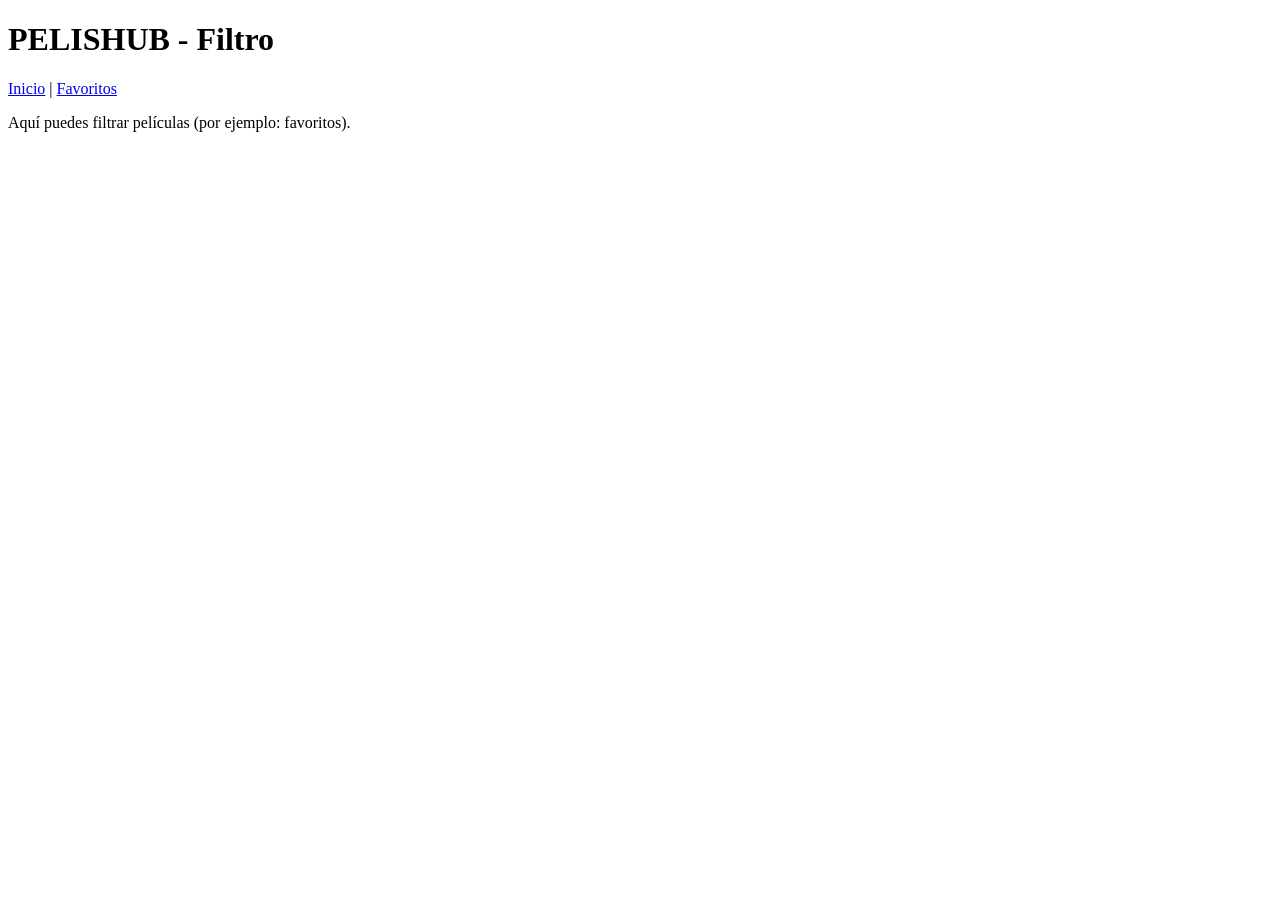
==== detalles.html @ 51a054b3 "feat: se crea estructura base en 3 archivos html" ====
<!DOCTYPE html>
<html lang="es">
<head>
  <meta charset="UTF-8">
  <title>Filtro - PELISHUB</title>
</head>
<body>

  <h1>PELISHUB - Filtro</h1>

  <nav>
    <a href="index.html">Inicio</a> |
    <a href="favorito.html">Favoritos</a>
  </nav>

  <p>Aquí puedes filtrar películas (por ejemplo: favoritos).</p>

</body>
</html>
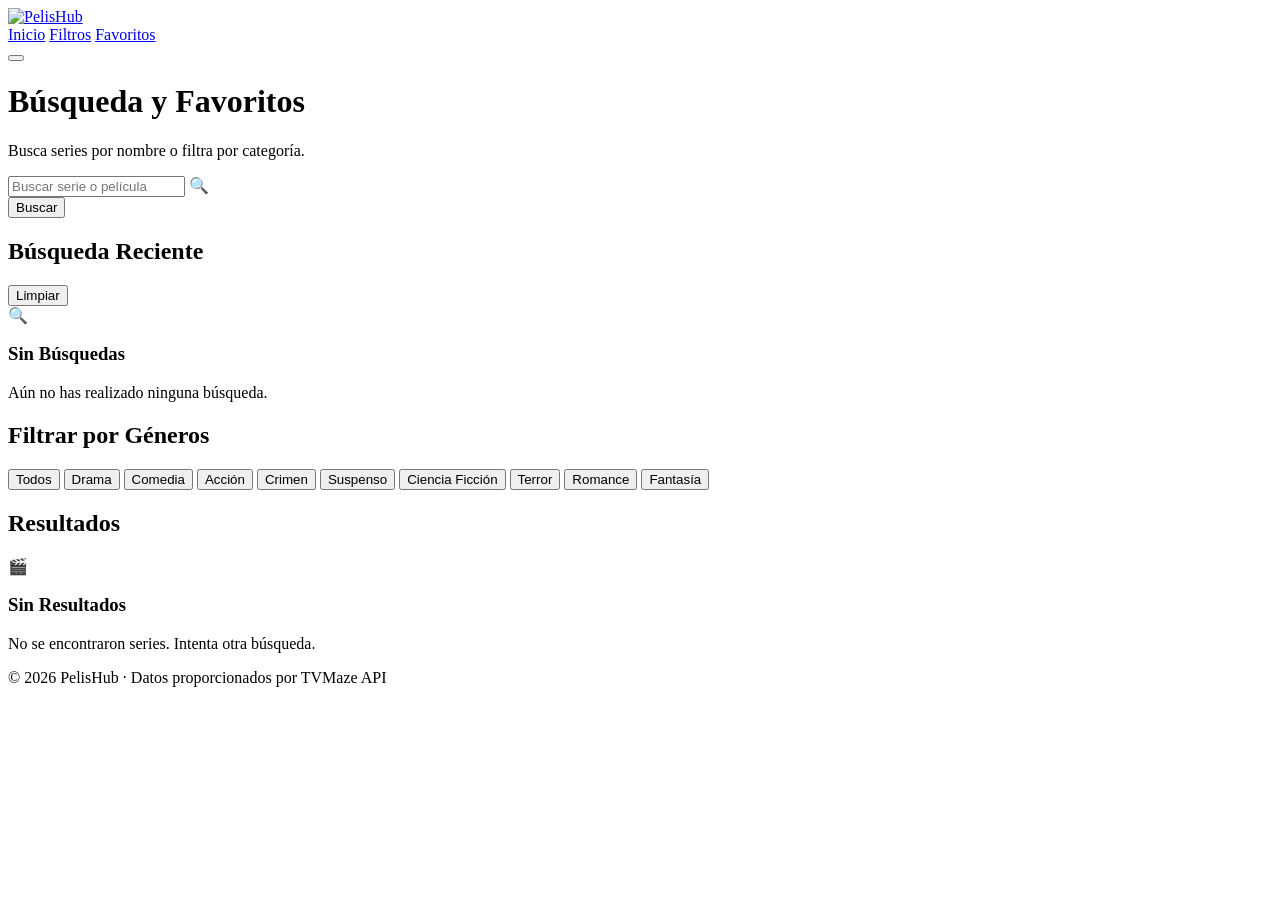
==== commit fd588a9f: "feat: se realiza modificacion en estructura hmtl dandole un diseño y agregandole el logo" ====
--- a/detalles.html
+++ b/detalles.html
@@ -1,19 +1,96 @@
-<!DOCTYPE html>
+<!doctype html>
 <html lang="es">
-<head>
-  <meta charset="UTF-8">
-  <title>Filtro - PELISHUB</title>
-</head>
-<body>
+  <head>
+    <meta charset="UTF-8" />
+    <title>Filtro - PELISHUB</title>
+    <link rel="stylesheet" href="style.css" />
+  </head>
+  <body>
+    <header>
+      <nav>
+        <a href="index.html" class="nav-logo">
+          <img src="Logo.png" alt="PelisHub" />
+        </a>
+        <div class="nav-links" id="nav-links">
+          <a href="index.html">Inicio</a>
+          <a href="detalles.html" class="active">Filtros</a>
+          <a href="favorito.html">Favoritos</a>
+        </div>
+        <button class="nav-toggle" id="nav-toggle" aria-label="Menú">
+          <span></span>
+          <span></span>
+          <span></span>
+        </button>
+      </nav>
+    </header>
 
-  <h1>PELISHUB - Filtro</h1>
+    <main>
+      <div class="container">
+        <div class="page-header">
+          <h1>Búsqueda y <span>Favoritos</span></h1>
+          <p>Busca series por nombre o filtra por categoría.</p>
+        </div>
 
-  <nav>
-    <a href="index.html">Inicio</a> |
-    <a href="favorito.html">Favoritos</a>
-  </nav>
+        <div class="search-wrapper">
+          <div class="search-box">
+            <input
+              type="text"
+              id="input-buscar"
+              placeholder="Buscar serie o película"
+            />
+            <span class="icono-buscar" id="icono-buscar">&#128269;</span>
+          </div>
+          <button class="btn-primario" id="btn-buscar">Buscar</button>
+        </div>
 
-  <p>Aquí puedes filtrar películas (por ejemplo: favoritos).</p>
+        <div class="seccion-header">
+          <h2>Búsqueda <span>Reciente</span></h2>
+          <button class="btn btn-secundario btn-sm" id="btn-limpiar-historial">
+            Limpiar
+          </button>
+        </div>
 
-</body>
-</html>+        <div class="Historial-lista" id="Historial-lista"></div>
+
+        <div class="estado-vacio" id="estado-historial-vacio">
+          <div class="icono">&#128269;</div>
+          <h3>Sin Búsquedas</h3>
+          <p>Aún no has realizado ninguna búsqueda.</p>
+        </div>
+
+        <div class="filtros" id="filtros">
+          <h2>Filtrar por <span>Géneros</span></h2>
+        </div>
+
+        <div class="filtros" id="filtros">
+          <button class="pill active" data-genero="todos">Todos</button>
+          <button class="pill" data-genero="Drama">Drama</button>
+          <button class="pill" data-genero="Comedy">Comedia</button>
+          <button class="pill" data-genero="Action">Acción</button>
+          <button class="pill" data-genero="Crime">Crimen</button>
+          <button class="pill" data-genero="Thriller">Suspenso</button>
+          <button class="pill" data-genero="Sci-Fi">Ciencia Ficción</button>
+          <button class="pill" data-genero="Horror">Terror</button>
+          <button class="pill" data-genero="Romance">Romance</button>
+          <button class="pill" data-genero="Fantasy">Fantasía</button>
+        </div>
+
+        <div class="seccion-header">
+          <h2>Resultados</h2>
+        </div>
+
+        <div class="cards-grids" id="contenedor-resultados"></div>
+
+        <div class="estado-vacio" id="estado-resultado-vacio">
+          <div class="icono">&#127916;</div>
+          <h3>Sin Resultados</h3>
+          <p>No se encontraron series. Intenta otra búsqueda.</p>
+        </div>
+      </div>
+    </main>
+
+    <footer>
+      <p>© 2026 <span>PelisHub</span> · Datos proporcionados por TVMaze API</p>
+    </footer>
+  </body>
+</html>
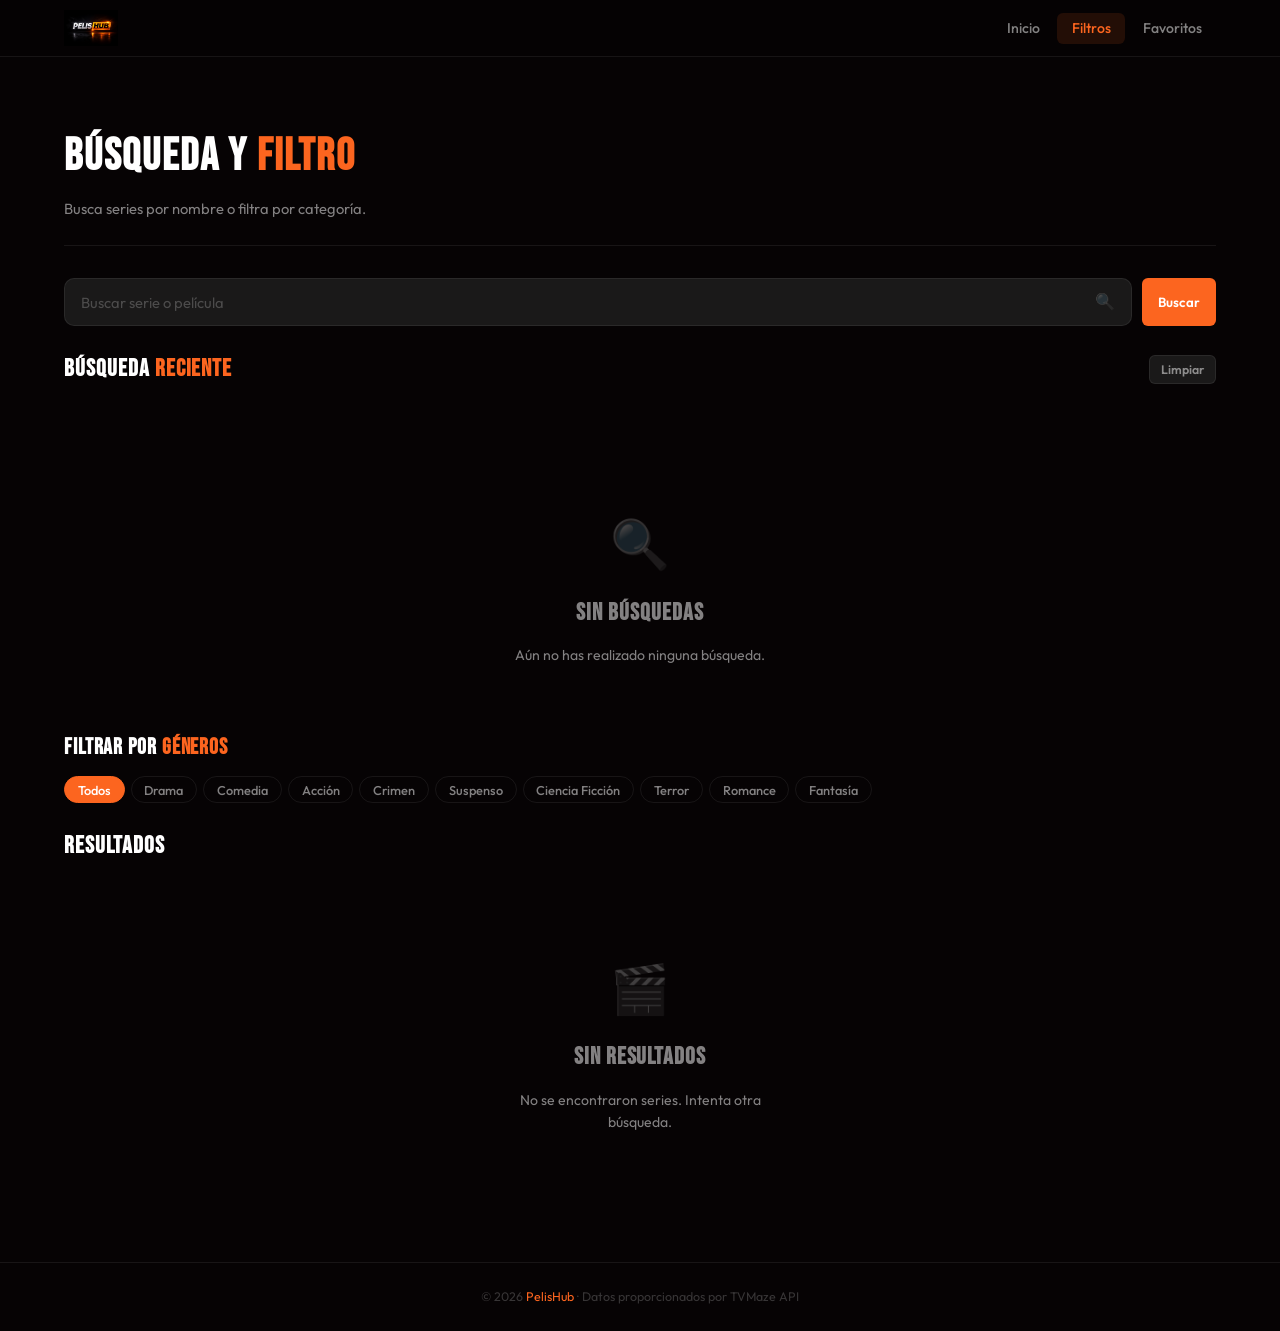
==== commit 81d9ce05: "fix: se corrigen etiquetas y ortografia en los html" ====
--- a/detalles.html
+++ b/detalles.html
@@ -27,7 +27,7 @@
     <main>
       <div class="container">
         <div class="page-header">
-          <h1>Búsqueda y <span>Favoritos</span></h1>
+          <h1>Búsqueda y <span>Filtro</span></h1>
           <p>Busca series por nombre o filtra por categoría.</p>
         </div>
 
@@ -60,9 +60,6 @@
 
         <div class="filtros" id="filtros">
           <h2>Filtrar por <span>Géneros</span></h2>
-        </div>
-
-        <div class="filtros" id="filtros">
           <button class="pill active" data-genero="todos">Todos</button>
           <button class="pill" data-genero="Drama">Drama</button>
           <button class="pill" data-genero="Comedy">Comedia</button>
--- a/style.css
+++ b/style.css
@@ -0,0 +1,439 @@
+@import url('https://fonts.googleapis.com/css2?family=Bebas+Neue&family=Outfit:wght@400;500;600;700&display=swap');
+
+/* ── Variables ── */
+:root {
+  --bg:            #060304;
+  --bg-card:       #111010;
+  --bg-elevated:   #1a1919;
+  --naranja:       #FC651F;
+  --naranja-dim:   rgba(252, 101, 31, 0.12);
+  --naranja-glow:  rgba(252, 101, 31, 0.32);
+  --blanco:        #FFFFFF;
+  --gris:          rgba(255, 255, 255, 0.5);
+  --gris-suave:    rgba(255, 255, 255, 0.22);
+  --borde:         rgba(255, 255, 255, 0.07);
+  --borde-naranja: rgba(252, 101, 31, 0.35);
+  --sombra:        0 4px 24px rgba(0, 0, 0, 0.6);
+  --radio-sm:      6px;
+  --radio-md:      10px;
+  --fuente-titulo: 'Bebas Neue', cursive;
+  --fuente-body:   'Outfit', sans-serif;
+  --transicion:    all 0.22s ease;
+}
+
+/* ── Reset ── */
+*, *::before, *::after { box-sizing: border-box; margin: 0; padding: 0; }
+html  { scroll-behavior: smooth; }
+body  { background: var(--bg); color: var(--blanco); font-family: var(--fuente-body); line-height: 1.6; min-height: 100vh; -webkit-font-smoothing: antialiased; }
+a     { color: var(--naranja); text-decoration: none; transition: var(--transicion); }
+a:hover { color: var(--blanco); }
+img   { display: block; max-width: 100%; }
+ul    { list-style: none; }
+
+/* ── Contenedor ── */
+.container { width: 100%; max-width: 1200px; margin: 0 auto; padding: 0 1.5rem; }
+
+/* ANIMACIÓN DE INTRO */
+
+#intro {
+  position: fixed;
+  inset: 0;
+  background: var(--bg);
+  display: flex;
+  align-items: center;
+  justify-content: center;
+  z-index: 9999;
+  overflow: hidden;
+}
+
+/* Línea naranja que barre de izquierda a derecha */
+#intro::before {
+  content: '';
+  position: absolute;
+  top: 0; left: 0; right: 0;
+  height: 3px;
+  background: var(--naranja);
+  transform: scaleX(0);
+  transform-origin: left;
+  animation: lineaTop 0.6s ease 0.2s forwards;
+}
+
+/* El div intro-glow envuelve logo + eslogan + barra */
+.intro-glow {
+  position: relative;
+  display: flex;
+  flex-direction: column;
+  align-items: center;
+  justify-content: center;
+  gap: 0;
+}
+
+/* Brillo naranja detrás del logo */
+.intro-glow::before {
+  content: '';
+  position: absolute;
+  width: 420px;
+  height: 180px;
+  background: radial-gradient(ellipse, rgba(252, 101, 31, 0.38) 0%, transparent 70%);
+  filter: blur(32px);
+  opacity: 0;
+  animation: brilloIn 1s ease 0.7s forwards;
+  z-index: 0;
+}
+
+/* Logo */
+.intro-logo {
+  width: min(360px, 75vw);
+  height: auto;
+  position: relative;
+  z-index: 1;
+  opacity: 0;
+  transform: scale(0.5);
+  animation: logoIn 0.75s cubic-bezier(0.34, 1.56, 0.64, 1) 0.3s forwards;
+}
+
+/* Eslogan */
+.intro-eslogan {
+  font-family: var(--fuente-body);
+  font-size: clamp(0.68rem, 2vw, 0.88rem);
+  color: var(--gris-suave);
+  letter-spacing: 0.2em;
+  text-transform: uppercase;
+  text-align: center;
+  margin-top: 1.5rem;
+  position: relative;
+  z-index: 1;
+  opacity: 0;
+  max-width: 400px;
+  padding: 0 1rem;
+  animation: fadeUp 0.5s ease 1.1s forwards;
+}
+
+/* Barra de carga */
+.intro-barra-carga {
+  margin-top: 2rem;
+  width: min(180px, 42vw);
+  height: 2px;
+  background: var(--gris-suave);
+  border-radius: 999px;
+  overflow: hidden;
+  position: relative;
+  z-index: 1;
+  opacity: 0;
+  animation: fadeUp 0.4s ease 1.3s forwards;
+}
+
+.intro-barra {
+  height: 100%;
+  width: 0%;
+  background: var(--naranja);
+  border-radius: 999px;
+  box-shadow: 0 0 12px rgba(252, 101, 31, 0.75);
+  animation: cargaIn 1.7s ease 1.5s forwards;
+}
+
+/* Fade out — JS añade clase .saliendo */
+#intro.saliendo {
+  animation: introOut 0.65s ease forwards;
+  pointer-events: none;
+}
+
+/* Página oculta hasta que termine la intro */
+#pagina-principal {
+  opacity: 0;
+  transition: opacity 0.55s ease;
+}
+
+#pagina-principal.visible { opacity: 1; }
+
+/* ── Keyframes intro ── */
+@keyframes lineaTop { to { transform: scaleX(1); } }
+@keyframes brilloIn { to { opacity: 1; } }
+@keyframes logoIn   { to { opacity: 1; transform: scale(1); } }
+@keyframes fadeUp   { from { opacity: 0; transform: translateY(14px); } to { opacity: 1; transform: translateY(0); } }
+@keyframes cargaIn  { 0% { width: 0%; } 25% { width: 28%; } 55% { width: 60%; } 80% { width: 85%; } 100% { width: 100%; } }
+@keyframes introOut { to { opacity: 0; transform: scale(1.03); } }
+
+/* HEADER Y NAV */
+header {
+  position: sticky;
+  top: 0;
+  z-index: 100;
+  background: rgba(6, 3, 4, 0.92);
+  backdrop-filter: blur(12px);
+  -webkit-backdrop-filter: blur(12px);
+  border-bottom: 1px solid var(--borde);
+}
+
+nav {
+  display: flex;
+  align-items: center;
+  justify-content: space-between;
+  padding: 0.6rem 1.5rem;
+  max-width: 1200px;
+  margin: 0 auto;
+  height: 56px;
+}
+
+/* Logo en el nav */
+.nav-logo { display: flex; align-items: center; }
+.nav-logo img { height: 36px; width: auto; object-fit: contain; }
+
+/* Links del nav — index.html usa div sin clase, los otros usan .nav-links */
+nav div a,
+.nav-links a {
+  color: var(--gris);
+  font-size: 0.88rem;
+  font-weight: 500;
+  padding: 0.4rem 0.9rem;
+  border-radius: var(--radio-sm);
+  transition: var(--transicion);
+}
+
+nav div a:hover,
+.nav-links a:hover  { color: var(--blanco); background: var(--naranja-dim); }
+nav div a.active,
+.nav-links a.active { color: var(--naranja); background: var(--naranja-dim); }
+
+/* Hamburguesa */
+.nav-toggle {
+  display: none;
+  flex-direction: column;
+  gap: 5px;
+  background: none;
+  border: none;
+  cursor: pointer;
+  padding: 6px;
+  border-radius: var(--radio-sm);
+}
+
+.nav-toggle span { display: block; width: 20px; height: 2px; background: var(--blanco); border-radius: 2px; transition: var(--transicion); }
+.nav-toggle.abierto span:nth-child(1) { transform: translateY(7px) rotate(45deg); }
+.nav-toggle.abierto span:nth-child(2) { opacity: 0; }
+.nav-toggle.abierto span:nth-child(3) { transform: translateY(-7px) rotate(-45deg); }
+
+/* CONTENIDO PRINCIPAL */
+main { padding: 2rem 0 4rem; }
+
+/* Encabezado de página */
+.page-header { padding: 2rem 0 1.5rem; border-bottom: 1px solid var(--borde); margin-bottom: 2rem; }
+.page-header h1 { font-family: var(--fuente-titulo); font-size: clamp(1.8rem, 4vw, 2.8rem); letter-spacing: 0.04em; color: var(--blanco); margin-bottom: 0.3rem; }
+.page-header h1 span { color: var(--naranja); }
+.page-header p { color: var(--gris); font-size: 0.92rem; }
+
+/* BUSCADOR */
+.search-wrapper { display: flex; gap: 0.6rem; margin-bottom: 1.5rem; flex-wrap: wrap; }
+
+.search-box {
+  flex: 1;
+  min-width: 220px;
+  display: flex;
+  align-items: center;
+  background: var(--bg-elevated);
+  border: 1px solid var(--borde);
+  border-radius: var(--radio-md);
+  overflow: hidden;
+  transition: border-color 0.2s;
+}
+
+.search-box:focus-within { border-color: var(--naranja); box-shadow: 0 0 0 3px var(--naranja-dim); }
+.search-box input { flex: 1; background: transparent; border: none; outline: none; padding: 0.65rem 1rem; color: var(--blanco); font-family: var(--fuente-body); font-size: 0.92rem; }
+.search-box input::placeholder { color: var(--gris-suave); }
+
+/* Ícono de búsqueda dentro del search-box (detalles.html) */
+.icono-buscar { padding: 0.65rem 1rem; color: var(--gris-suave); cursor: pointer; transition: var(--transicion); }
+.icono-buscar:hover { color: var(--naranja); }
+
+/*FILTROS DE GÉNERO */
+.filtros { display: flex; flex-wrap: wrap; gap: 6px; margin-bottom: 1.5rem; align-items: center; }
+.filtros h2 { font-family: var(--fuente-titulo); font-size: 1.4rem; letter-spacing: 0.04em; color: var(--blanco); width: 100%; margin-bottom: 4px; }
+.filtros h2 span { color: var(--naranja); }
+.filtros-label { font-size: 0.75rem; font-weight: 600; color: var(--gris); text-transform: uppercase; letter-spacing: 0.08em; margin-right: 4px; }
+
+.pill { display: inline-flex; align-items: center; padding: 0.28rem 0.8rem; border-radius: 999px; font-size: 0.8rem; font-weight: 500; border: 1px solid var(--borde); color: var(--gris); background: transparent; cursor: pointer; font-family: var(--fuente-body); transition: var(--transicion); }
+.pill:hover  { border-color: var(--naranja); color: var(--naranja); background: var(--naranja-dim); }
+.pill.active { background: var(--naranja); border-color: var(--naranja); color: var(--blanco); }
+
+/* GRID DE TARJETAS */
+.cards-grids { display: grid; grid-template-columns: repeat(auto-fill, minmax(180px, 1fr)); gap: 1.2rem; }
+
+.card { background: var(--bg-card); border-radius: var(--radio-md); border: 1px solid var(--borde); overflow: hidden; display: flex; flex-direction: column; cursor: pointer; transition: var(--transicion); }
+.card:hover { transform: translateY(-4px); border-color: var(--borde-naranja); box-shadow: var(--sombra), 0 0 20px var(--naranja-glow); }
+
+.card-imagen { position: relative; aspect-ratio: 2/3; overflow: hidden; background: var(--bg-elevated); }
+.card-imagen img { width: 100%; height: 100%; object-fit: cover; transition: transform 0.35s ease; }
+.card:hover .card-imagen img { transform: scale(1.05); }
+.card-imagen .sin-imagen { width: 100%; height: 100%; display: flex; align-items: center; justify-content: center; color: var(--gris-suave); font-size: 2rem; }
+
+.card-rating { position: absolute; top: 6px; right: 6px; background: rgba(6,3,4,0.88); border: 1px solid var(--borde-naranja); color: var(--naranja); font-size: 0.72rem; font-weight: 700; padding: 2px 6px; border-radius: var(--radio-sm); }
+
+.card-body { padding: 0.75rem 0.9rem; flex: 1; display: flex; flex-direction: column; gap: 0.3rem; }
+.card-titulo { font-family: var(--fuente-titulo); font-size: 0.98rem; letter-spacing: 0.03em; color: var(--blanco); line-height: 1.2; display: -webkit-box; -webkit-line-clamp: 2; -webkit-box-orient: vertical; overflow: hidden; }
+.card-generos { display: flex; flex-wrap: wrap; gap: 4px; }
+.genero-tag { font-size: 0.68rem; color: var(--gris); background: var(--bg-elevated); border: 1px solid var(--borde); border-radius: 999px; padding: 1px 6px; }
+.card-acciones { padding: 0 0.9rem 0.8rem; display: flex; gap: 6px; }
+
+/* BOTONES */
+.btn-primario {
+  display: inline-flex;
+  align-items: center;
+  justify-content: center;
+  gap: 5px;
+  padding: 0.48rem 1rem;
+  border-radius: var(--radio-sm);
+  font-family: var(--fuente-body);
+  font-size: 0.83rem;
+  font-weight: 600;
+  cursor: pointer;
+  border: none;
+  transition: var(--transicion);
+  white-space: nowrap;
+  background: var(--naranja);
+  color: var(--blanco);
+  text-decoration: none;
+}
+
+.btn-primario:hover { background: #e8571a; transform: translateY(-1px); color: var(--blanco); }
+
+.btn-secundario {
+  display: inline-flex;
+  align-items: center;
+  justify-content: center;
+  padding: 0.48rem 1rem;
+  border-radius: var(--radio-sm);
+  font-family: var(--fuente-body);
+  font-size: 0.83rem;
+  font-weight: 600;
+  cursor: pointer;
+  transition: var(--transicion);
+  background: var(--bg-elevated);
+  color: var(--gris);
+  border: 1px solid var(--borde);
+}
+
+.btn-secundario:hover { border-color: var(--naranja); color: var(--naranja); }
+
+.btn-peligro {
+  display: inline-flex;
+  align-items: center;
+  justify-content: center;
+  padding: 0.48rem 1rem;
+  border-radius: var(--radio-sm);
+  font-family: var(--fuente-body);
+  font-size: 0.83rem;
+  font-weight: 600;
+  cursor: pointer;
+  transition: var(--transicion);
+  background: rgba(220, 50, 50, 0.12);
+  color: #ff6b6b;
+  border: 1px solid rgba(220, 50, 50, 0.25);
+}
+
+.btn-peligro:hover { background: rgba(220, 50, 50, 0.22); }
+
+.btn-sm { padding: 0.35rem 0.7rem !important; font-size: 0.77rem !important; }
+
+/* PAGINACIÓN */
+.paginacion { display: flex; align-items: center; justify-content: space-between; margin-top: 2.5rem; flex-wrap: wrap; gap: 0.75rem; }
+.paginacion-btns { display: flex; align-items: center; gap: 4px; flex-wrap: wrap; }
+.paginacion-info { font-size: 0.82rem; color: var(--gris); }
+
+.btn-pagina { background: var(--bg-elevated); border: 1px solid var(--borde); color: var(--gris); font-size: 0.82rem; font-weight: 500; padding: 0.38rem 0.75rem; border-radius: var(--radio-sm); cursor: pointer; font-family: var(--fuente-body); transition: var(--transicion); min-width: 36px; }
+.btn-pagina:hover  { border-color: var(--naranja); color: var(--naranja); }
+.btn-pagina.active { background: var(--naranja); border-color: var(--naranja); color: var(--blanco); pointer-events: none; }
+
+/* Selector items por página */
+.selector-pagina { display: flex; align-items: center; gap: 6px; font-size: 0.82rem; color: var(--gris); }
+.selector-pagina select { background: var(--bg-elevated); border: 1px solid var(--borde); color: var(--blanco); padding: 0.3rem 0.5rem; border-radius: var(--radio-sm); font-family: var(--fuente-body); font-size: 0.82rem; outline: none; cursor: pointer; }
+
+/* ENCABEZADO DE SECCIÓN */
+.seccion-header { display: flex; align-items: center; justify-content: space-between; margin-bottom: 1.25rem; flex-wrap: wrap; gap: 0.5rem; }
+.seccion-header h2 { font-family: var(--fuente-titulo); font-size: 1.5rem; letter-spacing: 0.04em; color: var(--blanco); }
+.seccion-header h2 span { color: var(--naranja); }
+
+/* FAVORITOS */
+.favoritos-grid { display: grid; grid-template-columns: repeat(auto-fill, minmax(200px, 1fr)); gap: 1.2rem; }
+
+/* HISTORIAL — detalles.html */
+.Historial-lista { display: flex; flex-direction: column; gap: 6px; max-width: 600px; margin-bottom: 2rem; }
+
+.historial-item { display: flex; align-items: center; justify-content: space-between; padding: 0.65rem 1rem; background: var(--bg-card); border: 1px solid var(--borde); border-radius: var(--radio-sm); cursor: pointer; transition: var(--transicion); gap: 0.75rem; }
+.historial-item:hover { border-color: var(--naranja); background: var(--naranja-dim); }
+.historial-item span { font-size: 0.88rem; color: var(--gris); }
+.historial-item:hover span { color: var(--blanco); }
+.historial-item button { background: none; border: none; color: var(--gris-suave); cursor: pointer; font-size: 0.8rem; padding: 2px 5px; border-radius: 4px; transition: var(--transicion); font-family: var(--fuente-body); }
+.historial-item button:hover { color: #ff6b6b; background: rgba(220,50,50,0.1); }
+
+/* ESTADO VACÍO */
+.estado-vacio { text-align: center; padding: 4rem 1rem; display: flex; flex-direction: column; align-items: center; gap: 0.75rem; }
+.estado-vacio .icono { font-size: 3rem; opacity: 0.25; }
+.estado-vacio h3 { font-family: var(--fuente-titulo); font-size: 1.5rem; color: var(--gris); letter-spacing: 0.04em; }
+.estado-vacio p  { font-size: 0.88rem; color: var(--gris); max-width: 300px; }
+
+/* FOOTER */
+footer { border-top: 1px solid var(--borde); padding: 1.5rem; text-align: center; }
+footer p    { font-size: 0.78rem; color: rgba(255,255,255,0.2); }
+footer span { color: var(--naranja); }
+
+/* SCROLLBAR
+Es el estilo de la barra de desplazamiento del navegador, esa barrита que aparece al lado derecho cuando el contenido es muy largo y hay que hacer scroll. */
+::-webkit-scrollbar         { width: 5px; }
+::-webkit-scrollbar-track   { background: var(--bg); }
+::-webkit-scrollbar-thumb   { background: var(--bg-elevated); border-radius: 999px; }
+::-webkit-scrollbar-thumb:hover { background: var(--naranja); }
+
+/* RESPONSIVE */
+@media (max-width: 768px) {
+  .nav-toggle { display: flex; }
+
+  nav div,
+  .nav-links {
+    display: none;
+    position: absolute;
+    top: 56px; left: 0; right: 0;
+    flex-direction: column;
+    background: rgba(6,3,4,0.97);
+    border-bottom: 1px solid var(--borde);
+    padding: 0.75rem 1rem 1rem;
+    z-index: 99;
+  }
+
+  nav div.abierto,
+  .nav-links.abierto { display: flex; }
+
+  nav div a,
+  .nav-links a       { padding: 0.7rem 1rem; font-size: 0.95rem; width: 100%; }
+  .nav-logo img      { height: 30px; }
+
+  .cards-grids    { grid-template-columns: repeat(auto-fill, minmax(145px, 1fr)); gap: 0.9rem; }
+  .favoritos-grid { grid-template-columns: repeat(auto-fill, minmax(145px, 1fr)); gap: 0.9rem; }
+
+  .search-wrapper { flex-direction: column; }
+  .search-box     { width: 100%; min-width: unset; }
+
+  .card-acciones      { flex-direction: column; }
+  .card-acciones .btn-primario { width: 100%; }
+
+  .paginacion { justify-content: center; }
+}
+
+@media (max-width: 480px) {
+  .container      { padding: 0 1rem; }
+  nav             { padding: 0.5rem 1rem; }
+  .page-header    { padding: 1.5rem 0 1rem; }
+  .page-header h1 { font-size: 1.8rem; }
+
+  .cards-grids    { grid-template-columns: repeat(2, 1fr); gap: 0.75rem; }
+  .favoritos-grid { grid-template-columns: repeat(2, 1fr); gap: 0.75rem; }
+
+  .pill           { font-size: 0.75rem; padding: 0.25rem 0.65rem; }
+  .paginacion     { flex-direction: column; align-items: center; }
+  .estado-vacio   { padding: 3rem 1rem; }
+}
+
+@media (max-width: 360px) {
+  .nav-logo img   { height: 26px; }
+  .intro-logo     { width: 68vw; }
+  .cards-grids    { grid-template-columns: repeat(2, 1fr); gap: 0.5rem; }
+  .favoritos-grid { grid-template-columns: repeat(2, 1fr); gap: 0.5rem; }
+}
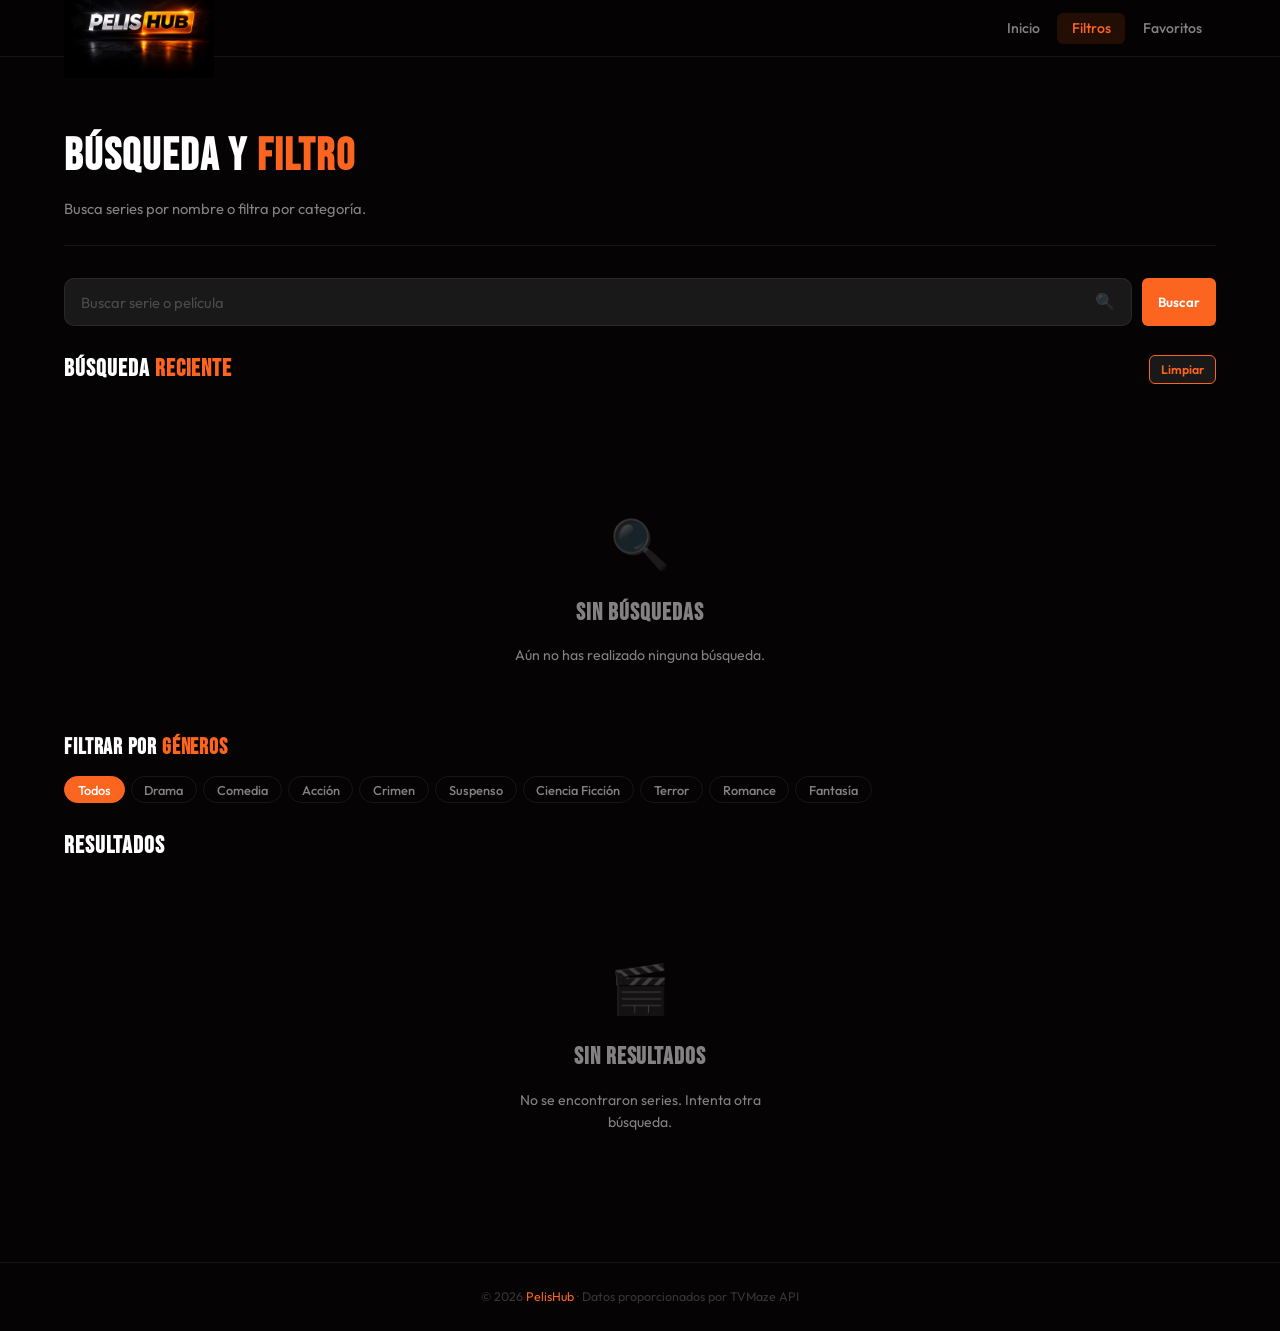
==== commit 5f3a46b8: "fix: se agregan funciones de div que envuelve el contenido" ====
--- a/detalles.html
+++ b/detalles.html
@@ -17,77 +17,80 @@
           <a href="favorito.html">Favoritos</a>
         </div>
         <button class="nav-toggle" id="nav-toggle" aria-label="Menú">
-          <span></span>
-          <span></span>
-          <span></span>
+          <span></span><span></span><span></span>
         </button>
       </nav>
     </header>
 
     <main>
       <div class="container">
-        <div class="page-header">
-          <h1>Búsqueda y <span>Filtro</span></h1>
-          <p>Busca series por nombre o filtra por categoría.</p>
+
+        <!-- ── VISTA DETALLE (se muestra cuando hay ?id=) ── -->
+        <div id="seccion-detalle" style="display:none">
+          <div id="detalle-contenido"></div>
         </div>
 
-        <div class="search-wrapper">
-          <div class="search-box">
-            <input
-              type="text"
-              id="input-buscar"
-              placeholder="Buscar serie o película"
-            />
-            <span class="icono-buscar" id="icono-buscar">&#128269;</span>
+        <!-- ── VISTA FILTROS (se muestra sin ?id) ── -->
+        <div id="seccion-filtros">
+          <div class="page-header">
+            <h1>Búsqueda y <span>Filtro</span></h1>
+            <p>Busca series por nombre o filtra por categoría.</p>
           </div>
-          <button class="btn-primario" id="btn-buscar">Buscar</button>
+
+          <div class="search-wrapper">
+            <div class="search-box">
+              <input type="text" id="input-buscar" placeholder="Buscar serie o película" />
+              <span class="icono-buscar" id="icono-buscar">&#128269;</span>
+            </div>
+            <button class="btn-primario" id="btn-buscar">Buscar</button>
+          </div>
+
+          <div class="seccion-header">
+            <h2>Búsqueda <span>Reciente</span></h2>
+            <button class="btn btn-secundario btn-sm" id="btn-limpiar-historial">Limpiar</button>
+          </div>
+
+          <div class="Historial-lista" id="Historial-lista"></div>
+
+          <div class="estado-vacio" id="estado-historial-vacio">
+            <div class="icono">&#128269;</div>
+            <h3>Sin Búsquedas</h3>
+            <p>Aún no has realizado ninguna búsqueda.</p>
+          </div>
+
+          <div class="filtros" id="filtros">
+            <h2>Filtrar por <span>Géneros</span></h2>
+            <button class="pill active" data-genero="todos">Todos</button>
+            <button class="pill" data-genero="Drama">Drama</button>
+            <button class="pill" data-genero="Comedy">Comedia</button>
+            <button class="pill" data-genero="Action">Acción</button>
+            <button class="pill" data-genero="Crime">Crimen</button>
+            <button class="pill" data-genero="Thriller">Suspenso</button>
+            <button class="pill" data-genero="Sci-Fi">Ciencia Ficción</button>
+            <button class="pill" data-genero="Horror">Terror</button>
+            <button class="pill" data-genero="Romance">Romance</button>
+            <button class="pill" data-genero="Fantasy">Fantasía</button>
+          </div>
+
+          <div class="seccion-header">
+            <h2>Resultados</h2>
+          </div>
+
+          <div class="cards-grids" id="contenedor-resultados"></div>
+
+          <div class="estado-vacio" id="estado-resultado-vacio">
+            <div class="icono">&#127916;</div>
+            <h3>Sin Resultados</h3>
+            <p>No se encontraron series. Intenta otra búsqueda.</p>
+          </div>
         </div>
 
-        <div class="seccion-header">
-          <h2>Búsqueda <span>Reciente</span></h2>
-          <button class="btn btn-secundario btn-sm" id="btn-limpiar-historial">
-            Limpiar
-          </button>
-        </div>
-
-        <div class="Historial-lista" id="Historial-lista"></div>
-
-        <div class="estado-vacio" id="estado-historial-vacio">
-          <div class="icono">&#128269;</div>
-          <h3>Sin Búsquedas</h3>
-          <p>Aún no has realizado ninguna búsqueda.</p>
-        </div>
-
-        <div class="filtros" id="filtros">
-          <h2>Filtrar por <span>Géneros</span></h2>
-          <button class="pill active" data-genero="todos">Todos</button>
-          <button class="pill" data-genero="Drama">Drama</button>
-          <button class="pill" data-genero="Comedy">Comedia</button>
-          <button class="pill" data-genero="Action">Acción</button>
-          <button class="pill" data-genero="Crime">Crimen</button>
-          <button class="pill" data-genero="Thriller">Suspenso</button>
-          <button class="pill" data-genero="Sci-Fi">Ciencia Ficción</button>
-          <button class="pill" data-genero="Horror">Terror</button>
-          <button class="pill" data-genero="Romance">Romance</button>
-          <button class="pill" data-genero="Fantasy">Fantasía</button>
-        </div>
-
-        <div class="seccion-header">
-          <h2>Resultados</h2>
-        </div>
-
-        <div class="cards-grids" id="contenedor-resultados"></div>
-
-        <div class="estado-vacio" id="estado-resultado-vacio">
-          <div class="icono">&#127916;</div>
-          <h3>Sin Resultados</h3>
-          <p>No se encontraron series. Intenta otra búsqueda.</p>
-        </div>
       </div>
     </main>
 
     <footer>
       <p>© 2026 <span>PelisHub</span> · Datos proporcionados por TVMaze API</p>
     </footer>
+    <script type="module" src="script/main.js"></script>
   </body>
-</html>
+</html>
--- a/style.css
+++ b/style.css
@@ -1,37 +1,68 @@
-@import url('https://fonts.googleapis.com/css2?family=Bebas+Neue&family=Outfit:wght@400;500;600;700&display=swap');
+@import url("https://fonts.googleapis.com/css2?family=Bebas+Neue&family=Outfit:wght@400;500;600;700&display=swap");
 
 /* ── Variables ── */
 :root {
-  --bg:            #060304;
-  --bg-card:       #111010;
-  --bg-elevated:   #1a1919;
-  --naranja:       #FC651F;
-  --naranja-dim:   rgba(252, 101, 31, 0.12);
-  --naranja-glow:  rgba(252, 101, 31, 0.32);
-  --blanco:        #FFFFFF;
-  --gris:          rgba(255, 255, 255, 0.5);
-  --gris-suave:    rgba(255, 255, 255, 0.22);
-  --borde:         rgba(255, 255, 255, 0.07);
+  --bg: #060304;
+  --bg-card: #111010;
+  --bg-elevated: #1a1919;
+  --naranja: #fc651f;
+  --naranja-dim: rgba(252, 101, 31, 0.12);
+  --naranja-glow: rgba(252, 101, 31, 0.32);
+  --blanco: #ffffff;
+  --gris: rgba(255, 255, 255, 0.5);
+  --gris-suave: rgba(255, 255, 255, 0.22);
+  --borde: rgba(255, 255, 255, 0.07);
   --borde-naranja: rgba(252, 101, 31, 0.35);
-  --sombra:        0 4px 24px rgba(0, 0, 0, 0.6);
-  --radio-sm:      6px;
-  --radio-md:      10px;
-  --fuente-titulo: 'Bebas Neue', cursive;
-  --fuente-body:   'Outfit', sans-serif;
-  --transicion:    all 0.22s ease;
+  --sombra: 0 4px 24px rgba(0, 0, 0, 0.6);
+  --radio-sm: 6px;
+  --radio-md: 10px;
+  --fuente-titulo: "Bebas Neue", cursive;
+  --fuente-body: "Outfit", sans-serif;
+  --transicion: all 0.22s ease;
 }
 
 /* ── Reset ── */
-*, *::before, *::after { box-sizing: border-box; margin: 0; padding: 0; }
-html  { scroll-behavior: smooth; }
-body  { background: var(--bg); color: var(--blanco); font-family: var(--fuente-body); line-height: 1.6; min-height: 100vh; -webkit-font-smoothing: antialiased; }
-a     { color: var(--naranja); text-decoration: none; transition: var(--transicion); }
-a:hover { color: var(--blanco); }
-img   { display: block; max-width: 100%; }
-ul    { list-style: none; }
+*,
+*::before,
+*::after {
+  box-sizing: border-box;
+  margin: 0;
+  padding: 0;
+}
+html {
+  scroll-behavior: smooth;
+}
+body {
+  background: var(--bg);
+  color: var(--blanco);
+  font-family: var(--fuente-body);
+  line-height: 1.6;
+  min-height: 100vh;
+  -webkit-font-smoothing: antialiased;
+}
+a {
+  color: var(--naranja);
+  text-decoration: none;
+  transition: var(--transicion);
+}
+a:hover {
+  color: var(--blanco);
+}
+img {
+  display: block;
+  max-width: 100%;
+}
+ul {
+  list-style: none;
+}
 
 /* ── Contenedor ── */
-.container { width: 100%; max-width: 1200px; margin: 0 auto; padding: 0 1.5rem; }
+.container {
+  width: 100%;
+  max-width: 1200px;
+  margin: 0 auto;
+  padding: 0 1.5rem;
+}
 
 /* ANIMACIÓN DE INTRO */
 
@@ -48,9 +79,11 @@
 
 /* Línea naranja que barre de izquierda a derecha */
 #intro::before {
-  content: '';
+  content: "";
   position: absolute;
-  top: 0; left: 0; right: 0;
+  top: 0;
+  left: 0;
+  right: 0;
   height: 3px;
   background: var(--naranja);
   transform: scaleX(0);
@@ -70,11 +103,15 @@
 
 /* Brillo naranja detrás del logo */
 .intro-glow::before {
-  content: '';
+  content: "";
   position: absolute;
   width: 420px;
   height: 180px;
-  background: radial-gradient(ellipse, rgba(252, 101, 31, 0.38) 0%, transparent 70%);
+  background: radial-gradient(
+    ellipse,
+    rgba(252, 101, 31, 0.38) 0%,
+    transparent 70%
+  );
   filter: blur(32px);
   opacity: 0;
   animation: brilloIn 1s ease 0.7s forwards;
@@ -144,15 +181,60 @@
   transition: opacity 0.55s ease;
 }
 
-#pagina-principal.visible { opacity: 1; }
+#pagina-principal.visible {
+  opacity: 1;
+}
 
 /* ── Keyframes intro ── */
-@keyframes lineaTop { to { transform: scaleX(1); } }
-@keyframes brilloIn { to { opacity: 1; } }
-@keyframes logoIn   { to { opacity: 1; transform: scale(1); } }
-@keyframes fadeUp   { from { opacity: 0; transform: translateY(14px); } to { opacity: 1; transform: translateY(0); } }
-@keyframes cargaIn  { 0% { width: 0%; } 25% { width: 28%; } 55% { width: 60%; } 80% { width: 85%; } 100% { width: 100%; } }
-@keyframes introOut { to { opacity: 0; transform: scale(1.03); } }
+@keyframes lineaTop {
+  to {
+    transform: scaleX(1);
+  }
+}
+@keyframes brilloIn {
+  to {
+    opacity: 1;
+  }
+}
+@keyframes logoIn {
+  to {
+    opacity: 1;
+    transform: scale(1);
+  }
+}
+@keyframes fadeUp {
+  from {
+    opacity: 0;
+    transform: translateY(14px);
+  }
+  to {
+    opacity: 1;
+    transform: translateY(0);
+  }
+}
+@keyframes cargaIn {
+  0% {
+    width: 0%;
+  }
+  25% {
+    width: 28%;
+  }
+  55% {
+    width: 60%;
+  }
+  80% {
+    width: 85%;
+  }
+  100% {
+    width: 100%;
+  }
+}
+@keyframes introOut {
+  to {
+    opacity: 0;
+    transform: scale(1.03);
+  }
+}
 
 /* HEADER Y NAV */
 header {
@@ -176,8 +258,15 @@
 }
 
 /* Logo en el nav */
-.nav-logo { display: flex; align-items: center; }
-.nav-logo img { height: 36px; width: auto; object-fit: contain; }
+.nav-logo {
+  display: flex;
+  align-items: center;
+}
+.nav-logo img {
+  height: 100px;
+  width: auto;
+  object-fit: contain;
+}
 
 /* Links del nav — index.html usa div sin clase, los otros usan .nav-links */
 nav div a,
@@ -191,9 +280,15 @@
 }
 
 nav div a:hover,
-.nav-links a:hover  { color: var(--blanco); background: var(--naranja-dim); }
+.nav-links a:hover {
+  color: var(--blanco);
+  background: var(--naranja-dim);
+}
 nav div a.active,
-.nav-links a.active { color: var(--naranja); background: var(--naranja-dim); }
+.nav-links a.active {
+  color: var(--naranja);
+  background: var(--naranja-dim);
+}
 
 /* Hamburguesa */
 .nav-toggle {
@@ -207,22 +302,57 @@
   border-radius: var(--radio-sm);
 }
 
-.nav-toggle span { display: block; width: 20px; height: 2px; background: var(--blanco); border-radius: 2px; transition: var(--transicion); }
-.nav-toggle.abierto span:nth-child(1) { transform: translateY(7px) rotate(45deg); }
-.nav-toggle.abierto span:nth-child(2) { opacity: 0; }
-.nav-toggle.abierto span:nth-child(3) { transform: translateY(-7px) rotate(-45deg); }
+.nav-toggle span {
+  display: block;
+  width: 20px;
+  height: 2px;
+  background: var(--blanco);
+  border-radius: 2px;
+  transition: var(--transicion);
+}
+.nav-toggle.abierto span:nth-child(1) {
+  transform: translateY(7px) rotate(45deg);
+}
+.nav-toggle.abierto span:nth-child(2) {
+  opacity: 0;
+}
+.nav-toggle.abierto span:nth-child(3) {
+  transform: translateY(-7px) rotate(-45deg);
+}
 
 /* CONTENIDO PRINCIPAL */
-main { padding: 2rem 0 4rem; }
+main {
+  padding: 2rem 0 4rem;
+}
 
 /* Encabezado de página */
-.page-header { padding: 2rem 0 1.5rem; border-bottom: 1px solid var(--borde); margin-bottom: 2rem; }
-.page-header h1 { font-family: var(--fuente-titulo); font-size: clamp(1.8rem, 4vw, 2.8rem); letter-spacing: 0.04em; color: var(--blanco); margin-bottom: 0.3rem; }
-.page-header h1 span { color: var(--naranja); }
-.page-header p { color: var(--gris); font-size: 0.92rem; }
+.page-header {
+  padding: 2rem 0 1.5rem;
+  border-bottom: 1px solid var(--borde);
+  margin-bottom: 2rem;
+}
+.page-header h1 {
+  font-family: var(--fuente-titulo);
+  font-size: clamp(1.8rem, 4vw, 2.8rem);
+  letter-spacing: 0.04em;
+  color: var(--blanco);
+  margin-bottom: 0.3rem;
+}
+.page-header h1 span {
+  color: var(--naranja);
+}
+.page-header p {
+  color: var(--gris);
+  font-size: 0.92rem;
+}
 
 /* BUSCADOR */
-.search-wrapper { display: flex; gap: 0.6rem; margin-bottom: 1.5rem; flex-wrap: wrap; }
+.search-wrapper {
+  display: flex;
+  gap: 0.6rem;
+  margin-bottom: 1.5rem;
+  flex-wrap: wrap;
+}
 
 .search-box {
   flex: 1;
@@ -236,42 +366,183 @@
   transition: border-color 0.2s;
 }
 
-.search-box:focus-within { border-color: var(--naranja); box-shadow: 0 0 0 3px var(--naranja-dim); }
-.search-box input { flex: 1; background: transparent; border: none; outline: none; padding: 0.65rem 1rem; color: var(--blanco); font-family: var(--fuente-body); font-size: 0.92rem; }
-.search-box input::placeholder { color: var(--gris-suave); }
+.search-box:focus-within {
+  border-color: var(--naranja);
+  box-shadow: 0 0 0 3px var(--naranja-dim);
+}
+.search-box input {
+  flex: 1;
+  background: transparent;
+  border: none;
+  outline: none;
+  padding: 0.65rem 1rem;
+  color: var(--blanco);
+  font-family: var(--fuente-body);
+  font-size: 0.92rem;
+}
+.search-box input::placeholder {
+  color: var(--gris-suave);
+}
 
 /* Ícono de búsqueda dentro del search-box (detalles.html) */
-.icono-buscar { padding: 0.65rem 1rem; color: var(--gris-suave); cursor: pointer; transition: var(--transicion); }
-.icono-buscar:hover { color: var(--naranja); }
+.icono-buscar {
+  padding: 0.65rem 1rem;
+  color: var(--gris-suave);
+  cursor: pointer;
+  transition: var(--transicion);
+}
+.icono-buscar:hover {
+  color: var(--naranja);
+}
 
 /*FILTROS DE GÉNERO */
-.filtros { display: flex; flex-wrap: wrap; gap: 6px; margin-bottom: 1.5rem; align-items: center; }
-.filtros h2 { font-family: var(--fuente-titulo); font-size: 1.4rem; letter-spacing: 0.04em; color: var(--blanco); width: 100%; margin-bottom: 4px; }
-.filtros h2 span { color: var(--naranja); }
-.filtros-label { font-size: 0.75rem; font-weight: 600; color: var(--gris); text-transform: uppercase; letter-spacing: 0.08em; margin-right: 4px; }
-
-.pill { display: inline-flex; align-items: center; padding: 0.28rem 0.8rem; border-radius: 999px; font-size: 0.8rem; font-weight: 500; border: 1px solid var(--borde); color: var(--gris); background: transparent; cursor: pointer; font-family: var(--fuente-body); transition: var(--transicion); }
-.pill:hover  { border-color: var(--naranja); color: var(--naranja); background: var(--naranja-dim); }
-.pill.active { background: var(--naranja); border-color: var(--naranja); color: var(--blanco); }
+.filtros {
+  display: flex;
+  flex-wrap: wrap;
+  gap: 6px;
+  margin-bottom: 1.5rem;
+  align-items: center;
+}
+.filtros h2 {
+  font-family: var(--fuente-titulo);
+  font-size: 1.4rem;
+  letter-spacing: 0.04em;
+  color: var(--blanco);
+  width: 100%;
+  margin-bottom: 4px;
+}
+.filtros h2 span {
+  color: var(--naranja);
+}
+.filtros-label {
+  font-size: 0.75rem;
+  font-weight: 600;
+  color: var(--gris);
+  text-transform: uppercase;
+  letter-spacing: 0.08em;
+  margin-right: 4px;
+}
+
+.pill {
+  display: inline-flex;
+  align-items: center;
+  padding: 0.28rem 0.8rem;
+  border-radius: 999px;
+  font-size: 0.8rem;
+  font-weight: 500;
+  border: 1px solid var(--borde);
+  color: var(--gris);
+  background: transparent;
+  cursor: pointer;
+  font-family: var(--fuente-body);
+  transition: var(--transicion);
+}
+.pill:hover {
+  border-color: var(--naranja);
+  color: var(--naranja);
+  background: var(--naranja-dim);
+}
+.pill.active {
+  background: var(--naranja);
+  border-color: var(--naranja);
+  color: var(--blanco);
+}
 
 /* GRID DE TARJETAS */
-.cards-grids { display: grid; grid-template-columns: repeat(auto-fill, minmax(180px, 1fr)); gap: 1.2rem; }
-
-.card { background: var(--bg-card); border-radius: var(--radio-md); border: 1px solid var(--borde); overflow: hidden; display: flex; flex-direction: column; cursor: pointer; transition: var(--transicion); }
-.card:hover { transform: translateY(-4px); border-color: var(--borde-naranja); box-shadow: var(--sombra), 0 0 20px var(--naranja-glow); }
-
-.card-imagen { position: relative; aspect-ratio: 2/3; overflow: hidden; background: var(--bg-elevated); }
-.card-imagen img { width: 100%; height: 100%; object-fit: cover; transition: transform 0.35s ease; }
-.card:hover .card-imagen img { transform: scale(1.05); }
-.card-imagen .sin-imagen { width: 100%; height: 100%; display: flex; align-items: center; justify-content: center; color: var(--gris-suave); font-size: 2rem; }
-
-.card-rating { position: absolute; top: 6px; right: 6px; background: rgba(6,3,4,0.88); border: 1px solid var(--borde-naranja); color: var(--naranja); font-size: 0.72rem; font-weight: 700; padding: 2px 6px; border-radius: var(--radio-sm); }
-
-.card-body { padding: 0.75rem 0.9rem; flex: 1; display: flex; flex-direction: column; gap: 0.3rem; }
-.card-titulo { font-family: var(--fuente-titulo); font-size: 0.98rem; letter-spacing: 0.03em; color: var(--blanco); line-height: 1.2; display: -webkit-box; -webkit-line-clamp: 2; -webkit-box-orient: vertical; overflow: hidden; }
-.card-generos { display: flex; flex-wrap: wrap; gap: 4px; }
-.genero-tag { font-size: 0.68rem; color: var(--gris); background: var(--bg-elevated); border: 1px solid var(--borde); border-radius: 999px; padding: 1px 6px; }
-.card-acciones { padding: 0 0.9rem 0.8rem; display: flex; gap: 6px; }
+.cards-grids {
+  display: grid;
+  grid-template-columns: repeat(auto-fill, minmax(180px, 1fr));
+  gap: 1.2rem;
+}
+
+.card {
+  background: var(--bg-card);
+  border-radius: var(--radio-md);
+  border: 1px solid var(--borde);
+  overflow: hidden;
+  display: flex;
+  flex-direction: column;
+  cursor: pointer;
+  transition: var(--transicion);
+}
+.card:hover {
+  transform: translateY(-4px);
+  border-color: var(--borde-naranja);
+  box-shadow:
+    var(--sombra),
+    0 0 20px var(--naranja-glow);
+}
+
+.card-imagen {
+  position: relative;
+  aspect-ratio: 2/3;
+  overflow: hidden;
+  background: var(--bg-elevated);
+}
+.card-imagen img {
+  width: 100%;
+  height: 100%;
+  object-fit: cover;
+  transition: transform 0.35s ease;
+}
+.card:hover .card-imagen img {
+  transform: scale(1.05);
+}
+.card-imagen .sin-imagen {
+  width: 100%;
+  height: 100%;
+  display: flex;
+  align-items: center;
+  justify-content: center;
+  color: var(--gris-suave);
+  font-size: 2rem;
+}
+
+.card-rating {
+  position: absolute;
+  top: 6px;
+  right: 6px;
+  background: rgba(6, 3, 4, 0.88);
+  border: 1px solid var(--borde-naranja);
+  color: var(--naranja);
+  font-size: 0.72rem;
+  font-weight: 700;
+  padding: 2px 6px;
+  border-radius: var(--radio-sm);
+}
+
+.card-body {
+  padding: 0.75rem 0.9rem;
+  flex: 1;
+  display: flex;
+  flex-direction: column;
+  gap: 0.3rem;
+}
+.card-titulo {
+  display: -webkit-box;
+  -webkit-line-clamp: 2;
+  line-clamp: 2; 
+  -webkit-box-orient: vertical;
+  overflow: hidden;
+}
+.card-generos {
+  display: flex;
+  flex-wrap: wrap;
+  gap: 4px;
+}
+.genero-tag {
+  font-size: 0.68rem;
+  color: var(--gris);
+  background: var(--bg-elevated);
+  border: 1px solid var(--borde);
+  border-radius: 999px;
+  padding: 1px 6px;
+}
+.card-acciones {
+  padding: 0 0.9rem 0.8rem;
+  display: flex;
+  gap: 6px;
+}
 
 /* BOTONES */
 .btn-primario {
@@ -293,7 +564,11 @@
   text-decoration: none;
 }
 
-.btn-primario:hover { background: #e8571a; transform: translateY(-1px); color: var(--blanco); }
+.btn-primario:hover {
+  background: #e8571a;
+  transform: translateY(-1px);
+  color: var(--blanco);
+}
 
 .btn-secundario {
   display: inline-flex;
@@ -307,11 +582,14 @@
   cursor: pointer;
   transition: var(--transicion);
   background: var(--bg-elevated);
-  color: var(--gris);
-  border: 1px solid var(--borde);
-}
-
-.btn-secundario:hover { border-color: var(--naranja); color: var(--naranja); }
+  color: #fc651f;
+  border: 1px solid #fc651f;
+}
+
+.btn-secundario:hover {
+  border-color: var(--naranja);
+  color: var(--naranja);
+}
 
 .btn-peligro {
   display: inline-flex;
@@ -329,111 +607,321 @@
   border: 1px solid rgba(220, 50, 50, 0.25);
 }
 
-.btn-peligro:hover { background: rgba(220, 50, 50, 0.22); }
-
-.btn-sm { padding: 0.35rem 0.7rem !important; font-size: 0.77rem !important; }
+.btn-peligro:hover {
+  background: rgba(220, 50, 50, 0.22);
+}
+
+.btn-sm {
+  padding: 0.35rem 0.7rem !important;
+  font-size: 0.77rem !important;
+}
 
 /* PAGINACIÓN */
-.paginacion { display: flex; align-items: center; justify-content: space-between; margin-top: 2.5rem; flex-wrap: wrap; gap: 0.75rem; }
-.paginacion-btns { display: flex; align-items: center; gap: 4px; flex-wrap: wrap; }
-.paginacion-info { font-size: 0.82rem; color: var(--gris); }
-
-.btn-pagina { background: var(--bg-elevated); border: 1px solid var(--borde); color: var(--gris); font-size: 0.82rem; font-weight: 500; padding: 0.38rem 0.75rem; border-radius: var(--radio-sm); cursor: pointer; font-family: var(--fuente-body); transition: var(--transicion); min-width: 36px; }
-.btn-pagina:hover  { border-color: var(--naranja); color: var(--naranja); }
-.btn-pagina.active { background: var(--naranja); border-color: var(--naranja); color: var(--blanco); pointer-events: none; }
+.paginacion {
+  display: flex;
+  align-items: center;
+  justify-content: space-between;
+  margin-top: 2.5rem;
+  flex-wrap: wrap;
+  gap: 0.75rem;
+}
+.paginacion-btns {
+  display: flex;
+  align-items: center;
+  gap: 4px;
+  flex-wrap: wrap;
+}
+.paginacion-info {
+  font-size: 0.82rem;
+  color: var(--gris);
+}
+
+.btn-pagina {
+  background: var(--bg-elevated);
+  border: 1px solid var(--borde);
+  color: var(--gris);
+  font-size: 0.82rem;
+  font-weight: 500;
+  padding: 0.38rem 0.75rem;
+  border-radius: var(--radio-sm);
+  cursor: pointer;
+  font-family: var(--fuente-body);
+  transition: var(--transicion);
+  min-width: 36px;
+}
+.btn-pagina:hover {
+  border-color: var(--naranja);
+  color: var(--naranja);
+}
+.btn-pagina.active {
+  background: var(--naranja);
+  border-color: var(--naranja);
+  color: var(--blanco);
+  pointer-events: none;
+}
 
 /* Selector items por página */
-.selector-pagina { display: flex; align-items: center; gap: 6px; font-size: 0.82rem; color: var(--gris); }
-.selector-pagina select { background: var(--bg-elevated); border: 1px solid var(--borde); color: var(--blanco); padding: 0.3rem 0.5rem; border-radius: var(--radio-sm); font-family: var(--fuente-body); font-size: 0.82rem; outline: none; cursor: pointer; }
+.selector-pagina {
+  display: flex;
+  align-items: center;
+  gap: 6px;
+  font-size: 0.82rem;
+  color: var(--gris);
+}
+.selector-pagina select {
+  background: var(--bg-elevated);
+  border: 1px solid var(--borde);
+  color: var(--blanco);
+  padding: 0.3rem 0.5rem;
+  border-radius: var(--radio-sm);
+  font-family: var(--fuente-body);
+  font-size: 0.82rem;
+  outline: none;
+  cursor: pointer;
+}
 
 /* ENCABEZADO DE SECCIÓN */
-.seccion-header { display: flex; align-items: center; justify-content: space-between; margin-bottom: 1.25rem; flex-wrap: wrap; gap: 0.5rem; }
-.seccion-header h2 { font-family: var(--fuente-titulo); font-size: 1.5rem; letter-spacing: 0.04em; color: var(--blanco); }
-.seccion-header h2 span { color: var(--naranja); }
+.seccion-header {
+  display: flex;
+  align-items: center;
+  justify-content: space-between;
+  margin-bottom: 1.25rem;
+  flex-wrap: wrap;
+  gap: 0.5rem;
+}
+.seccion-header h2 {
+  font-family: var(--fuente-titulo);
+  font-size: 1.5rem;
+  letter-spacing: 0.04em;
+  color: var(--blanco);
+}
+.seccion-header h2 span {
+  color: var(--naranja);
+}
 
 /* FAVORITOS */
-.favoritos-grid { display: grid; grid-template-columns: repeat(auto-fill, minmax(200px, 1fr)); gap: 1.2rem; }
+.favoritos-grid {
+  display: grid;
+  grid-template-columns: repeat(auto-fill, minmax(200px, 1fr));
+  gap: 1.2rem;
+}
 
 /* HISTORIAL — detalles.html */
-.Historial-lista { display: flex; flex-direction: column; gap: 6px; max-width: 600px; margin-bottom: 2rem; }
-
-.historial-item { display: flex; align-items: center; justify-content: space-between; padding: 0.65rem 1rem; background: var(--bg-card); border: 1px solid var(--borde); border-radius: var(--radio-sm); cursor: pointer; transition: var(--transicion); gap: 0.75rem; }
-.historial-item:hover { border-color: var(--naranja); background: var(--naranja-dim); }
-.historial-item span { font-size: 0.88rem; color: var(--gris); }
-.historial-item:hover span { color: var(--blanco); }
-.historial-item button { background: none; border: none; color: var(--gris-suave); cursor: pointer; font-size: 0.8rem; padding: 2px 5px; border-radius: 4px; transition: var(--transicion); font-family: var(--fuente-body); }
-.historial-item button:hover { color: #ff6b6b; background: rgba(220,50,50,0.1); }
+.Historial-lista {
+  display: flex;
+  flex-direction: column;
+  gap: 6px;
+  max-width: 600px;
+  margin-bottom: 2rem;
+}
+
+.historial-item {
+  display: flex;
+  align-items: center;
+  justify-content: space-between;
+  padding: 0.65rem 1rem;
+  background: var(--bg-card);
+  border: 1px solid var(--borde);
+  border-radius: var(--radio-sm);
+  cursor: pointer;
+  transition: var(--transicion);
+  gap: 0.75rem;
+}
+.historial-item:hover {
+  border-color: var(--naranja);
+  background: var(--naranja-dim);
+}
+.historial-item span {
+  font-size: 0.88rem;
+  color: var(--gris);
+}
+.historial-item:hover span {
+  color: var(--blanco);
+}
+.historial-item button {
+  background: none;
+  border: none;
+  color: var(--gris-suave);
+  cursor: pointer;
+  font-size: 0.8rem;
+  padding: 2px 5px;
+  border-radius: 4px;
+  transition: var(--transicion);
+  font-family: var(--fuente-body);
+}
+.historial-item button:hover {
+  color: #ff6b6b;
+  background: rgba(220, 50, 50, 0.1);
+}
 
 /* ESTADO VACÍO */
-.estado-vacio { text-align: center; padding: 4rem 1rem; display: flex; flex-direction: column; align-items: center; gap: 0.75rem; }
-.estado-vacio .icono { font-size: 3rem; opacity: 0.25; }
-.estado-vacio h3 { font-family: var(--fuente-titulo); font-size: 1.5rem; color: var(--gris); letter-spacing: 0.04em; }
-.estado-vacio p  { font-size: 0.88rem; color: var(--gris); max-width: 300px; }
+.estado-vacio {
+  text-align: center;
+  padding: 4rem 1rem;
+  display: flex;
+  flex-direction: column;
+  align-items: center;
+  gap: 0.75rem;
+}
+.estado-vacio .icono {
+  font-size: 3rem;
+  opacity: 0.25;
+}
+.estado-vacio h3 {
+  font-family: var(--fuente-titulo);
+  font-size: 1.5rem;
+  color: var(--gris);
+  letter-spacing: 0.04em;
+}
+.estado-vacio p {
+  font-size: 0.88rem;
+  color: var(--gris);
+  max-width: 300px;
+}
 
 /* FOOTER */
-footer { border-top: 1px solid var(--borde); padding: 1.5rem; text-align: center; }
-footer p    { font-size: 0.78rem; color: rgba(255,255,255,0.2); }
-footer span { color: var(--naranja); }
+footer {
+  border-top: 1px solid var(--borde);
+  padding: 1.5rem;
+  text-align: center;
+}
+footer p {
+  font-size: 0.78rem;
+  color: rgba(255, 255, 255, 0.2);
+}
+footer span {
+  color: var(--naranja);
+}
 
 /* SCROLLBAR
 Es el estilo de la barra de desplazamiento del navegador, esa barrита que aparece al lado derecho cuando el contenido es muy largo y hay que hacer scroll. */
-::-webkit-scrollbar         { width: 5px; }
-::-webkit-scrollbar-track   { background: var(--bg); }
-::-webkit-scrollbar-thumb   { background: var(--bg-elevated); border-radius: 999px; }
-::-webkit-scrollbar-thumb:hover { background: var(--naranja); }
+::-webkit-scrollbar {
+  width: 5px;
+}
+::-webkit-scrollbar-track {
+  background: var(--bg);
+}
+::-webkit-scrollbar-thumb {
+  background: var(--bg-elevated);
+  border-radius: 999px;
+}
+::-webkit-scrollbar-thumb:hover {
+  background: var(--naranja);
+}
 
 /* RESPONSIVE */
 @media (max-width: 768px) {
-  .nav-toggle { display: flex; }
+  .nav-toggle {
+    display: flex;
+  }
 
   nav div,
   .nav-links {
     display: none;
     position: absolute;
-    top: 56px; left: 0; right: 0;
+    top: 56px;
+    left: 0;
+    right: 0;
     flex-direction: column;
-    background: rgba(6,3,4,0.97);
+    background: rgba(6, 3, 4, 0.97);
     border-bottom: 1px solid var(--borde);
     padding: 0.75rem 1rem 1rem;
     z-index: 99;
   }
 
   nav div.abierto,
-  .nav-links.abierto { display: flex; }
+  .nav-links.abierto {
+    display: flex;
+  }
 
   nav div a,
-  .nav-links a       { padding: 0.7rem 1rem; font-size: 0.95rem; width: 100%; }
-  .nav-logo img      { height: 30px; }
-
-  .cards-grids    { grid-template-columns: repeat(auto-fill, minmax(145px, 1fr)); gap: 0.9rem; }
-  .favoritos-grid { grid-template-columns: repeat(auto-fill, minmax(145px, 1fr)); gap: 0.9rem; }
-
-  .search-wrapper { flex-direction: column; }
-  .search-box     { width: 100%; min-width: unset; }
-
-  .card-acciones      { flex-direction: column; }
-  .card-acciones .btn-primario { width: 100%; }
-
-  .paginacion { justify-content: center; }
+  .nav-links a {
+    padding: 0.7rem 1rem;
+    font-size: 0.95rem;
+    width: 100%;
+  }
+  .nav-logo img {
+    height: 30px;
+  }
+
+  .cards-grids {
+    grid-template-columns: repeat(auto-fill, minmax(145px, 1fr));
+    gap: 0.9rem;
+  }
+  .favoritos-grid {
+    grid-template-columns: repeat(auto-fill, minmax(145px, 1fr));
+    gap: 0.9rem;
+  }
+
+  .search-wrapper {
+    flex-direction: column;
+  }
+  .search-box {
+    width: 100%;
+    min-width: unset;
+  }
+
+  .card-acciones {
+    flex-direction: column;
+  }
+  .card-acciones .btn-primario {
+    width: 100%;
+  }
+
+  .paginacion {
+    justify-content: center;
+  }
 }
 
 @media (max-width: 480px) {
-  .container      { padding: 0 1rem; }
-  nav             { padding: 0.5rem 1rem; }
-  .page-header    { padding: 1.5rem 0 1rem; }
-  .page-header h1 { font-size: 1.8rem; }
-
-  .cards-grids    { grid-template-columns: repeat(2, 1fr); gap: 0.75rem; }
-  .favoritos-grid { grid-template-columns: repeat(2, 1fr); gap: 0.75rem; }
-
-  .pill           { font-size: 0.75rem; padding: 0.25rem 0.65rem; }
-  .paginacion     { flex-direction: column; align-items: center; }
-  .estado-vacio   { padding: 3rem 1rem; }
+  .container {
+    padding: 0 1rem;
+  }
+  nav {
+    padding: 0.5rem 1rem;
+  }
+  .page-header {
+    padding: 1.5rem 0 1rem;
+  }
+  .page-header h1 {
+    font-size: 1.8rem;
+  }
+
+  .cards-grids {
+    grid-template-columns: repeat(2, 1fr);
+    gap: 0.75rem;
+  }
+  .favoritos-grid {
+    grid-template-columns: repeat(2, 1fr);
+    gap: 0.75rem;
+  }
+
+  .pill {
+    font-size: 0.75rem;
+    padding: 0.25rem 0.65rem;
+  }
+  .paginacion {
+    flex-direction: column;
+    align-items: center;
+  }
+  .estado-vacio {
+    padding: 3rem 1rem;
+  }
 }
 
 @media (max-width: 360px) {
-  .nav-logo img   { height: 26px; }
-  .intro-logo     { width: 68vw; }
-  .cards-grids    { grid-template-columns: repeat(2, 1fr); gap: 0.5rem; }
-  .favoritos-grid { grid-template-columns: repeat(2, 1fr); gap: 0.5rem; }
-}+  .nav-logo img {
+    height: 26px;
+  }
+  .intro-logo {
+    width: 68vw;
+  }
+  .cards-grids {
+    grid-template-columns: repeat(2, 1fr);
+    gap: 0.5rem;
+  }
+  .favoritos-grid {
+    grid-template-columns: repeat(2, 1fr);
+    gap: 0.5rem;
+  }
+}
